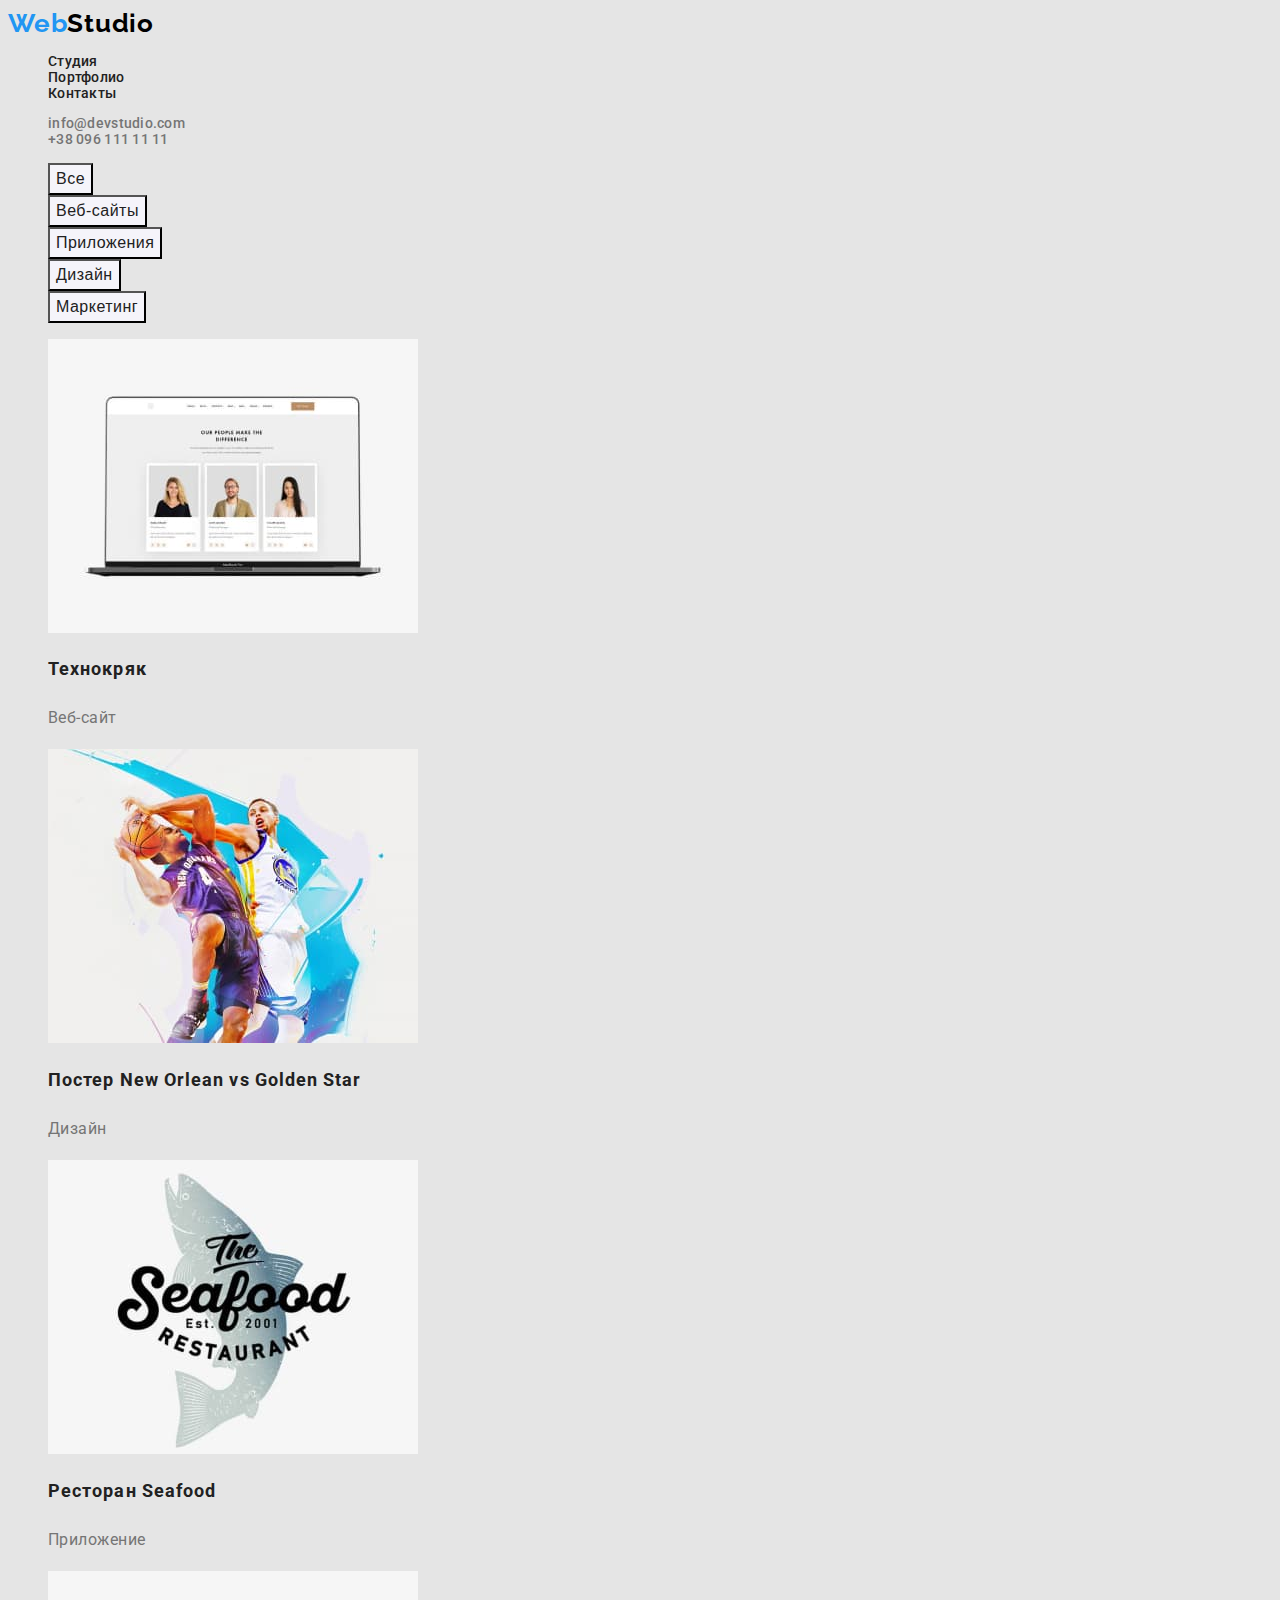
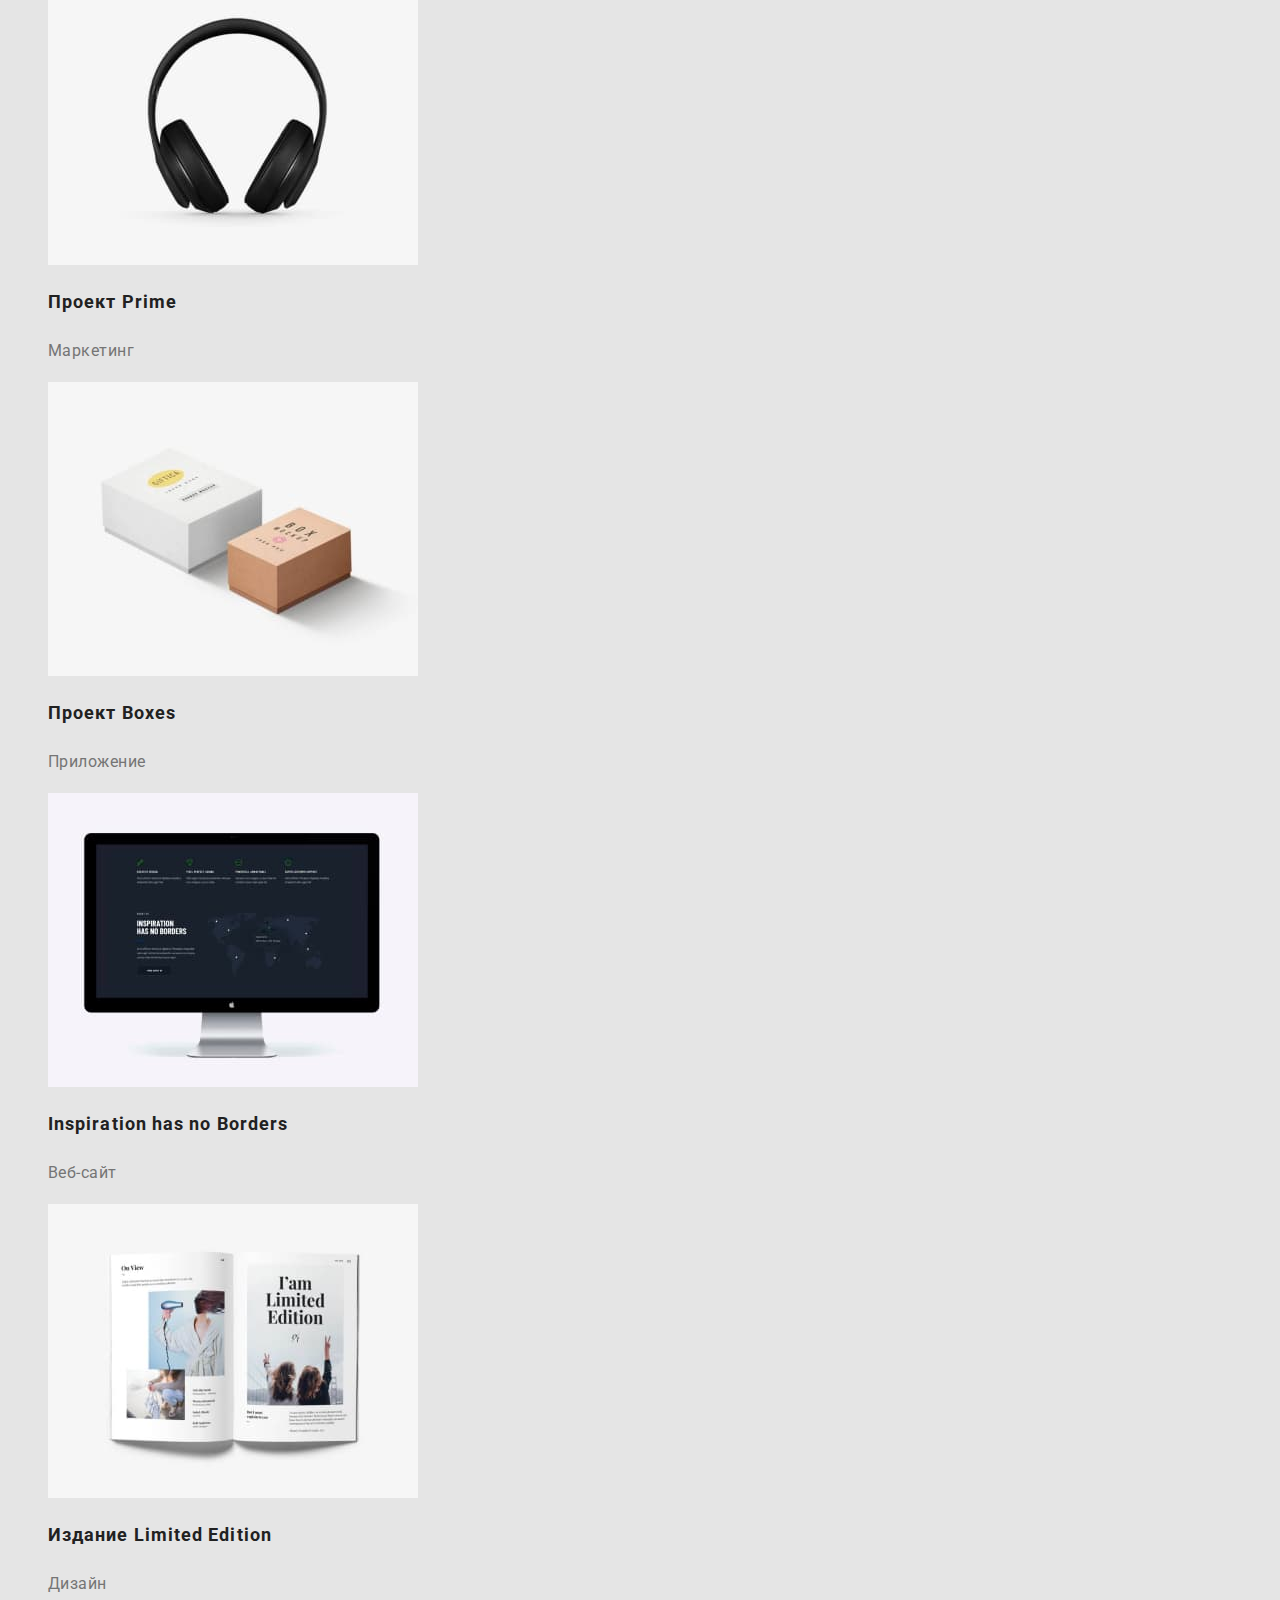
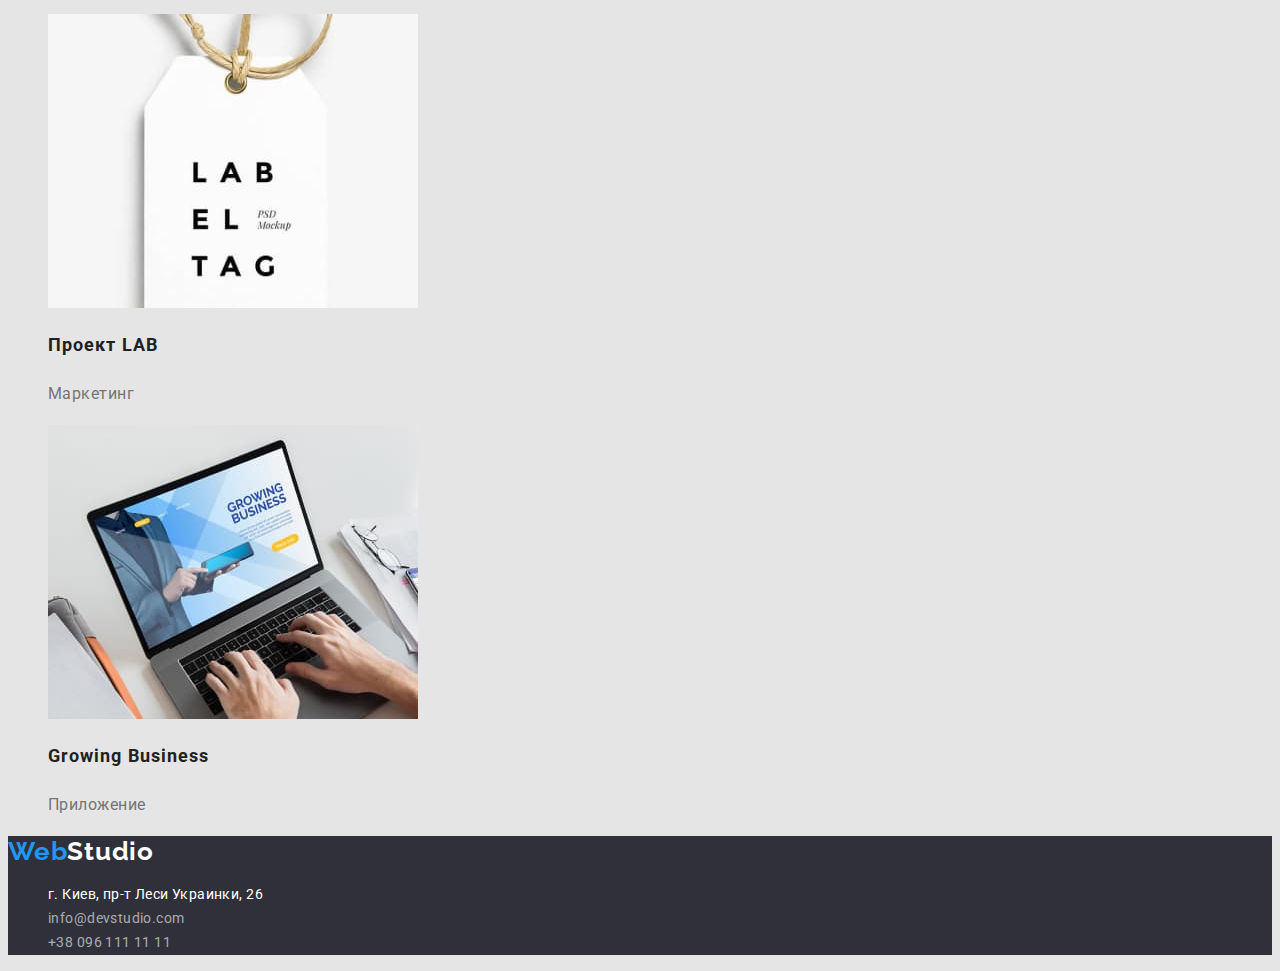
==== portfolio.html @ 19f9cd27 "finali commit hw2" ====
<!DOCTYPE html>
<html lang="ru">
<head>
    <meta charset="UTF-8">
    <meta http-equiv="X-UA-Compatible" content="IE=edge">
    <meta name="viewport" content="width=device-width, initial-scale=1.0">
    <link rel="preconnect" href="https://fonts.googleapis.com">
    <link rel="preconnect" href="https://fonts.gstatic.com" crossorigin>
    <link href="https://fonts.googleapis.com/css2?family=Raleway:wght@700&family=Roboto:wght@400;500;700;900&display=swap"
        rel="stylesheet">
    <link rel="stylesheet" href="./css/styles.css">
    <title>Document</title>
</head>
<body>
    <!-- Шапка сайта -->
    <header class="header">
        <nav class="navigation">
            <a class="logo" href="./index.html">Web<span class="logo-accent">Studio</span></a>
            <ul class="nav-list">
                <li class="nav-list-item"><a class="nav-list-link" href="./index.html">Студия</a></li>
                <li class="nav-list-item"><a class="nav-list-link" href="#">Портфолио</a></li>
                <li class="nav-list-item"><a class="nav-list-link" href="#">Контакты</a></li>
            </ul>
        </nav>
        <ul class="adress-list">
            <li class="adress-list-item"><a class="adress-list-link" href="mailto:info@devstudio.com">info@devstudio.com</a>
            </li>
            <li class="adress-list-item"><a class="adress-list-link" href="tel:+380961111111">+38 096 111 11 11</a></li>
        </ul>
    </header>

    <!-- Main -->
    <main class="portfolio-main">
        <section class="portfolio-list">
            <!-- filter buttons -->
            <ul class="filter-list-btn">
                <li class="filter-list-item"><button class="filter-btn" type="button">Все</button></li>
                <li class="filter-list-item"><button class="filter-btn" type="button">Веб-сайты</button></li>
                <li class="filter-list-item"><button class="filter-btn" type="button">Приложения</button></li>
                <li class="filter-list-item"><button class="filter-btn" type="button">Дизайн</button></li>
                <li class="filter-list-item"><button class="filter-btn" type="button">Маркетинг</button></li>
            </ul>
           
            <!-- projects list -->
            <ul class="portf-projects-list">
                <li class="portf-projects-list-item">
                    <a class="portf-projects-list-link" href="#">
                        <img class="portf-projects-img" src="./images/proj2(1).jpg" alt="Teхнокряк" width="370" height="294"/>
                            <h2 class="portf-projects-title">Технокряк</h2>
                            <p class="portf-projects-description">Веб-сайт</p>
                     </a>
                </li>
                <li class="portf-projects-list-item">
                    <a class="portf-projects-list-link" href="#">
                        <img class="portf-projects-img" src="./images/proj2(2).jpg" alt="Постер New Orlean vs Golden Star" width="370" height="294"/>
                            <h2 class="portf-projects-title">Постер New Orlean vs Golden Star</h2>
                            <p class="portf-projects-description">Дизайн</p>
                     </a>
                </li>
                <li class="portf-projects-list-item">
                    <a class="portf-projects-list-link" href="#">
                        <img class="portf-projects-img" src="./images/proj2(3).jpg" alt="Ресторан Seafood" width="370" height="294"/>
                        <h2 class="portf-projects-title">Ресторан Seafood</h2>
                        <p class="portf-projects-description">Приложение</p>
                     </a>
                </li>
                <li class="portf-projects-list-item">
                    <a class="portf-projects-list-link" href="#">
                        <img class="portf-projects-img" src="./images/proj2(4).jpg" alt="Проект Prime" width="370" height="294"/>
                        <h2 class="portf-projects-title">Проект Prime</h2>
                        <p class="portf-projects-description">Маркетинг</p>
                    </a>
                </li>
                <li class="portf-projects-list-item">
                    <a class="portf-projects-list-link" href="#">
                        <img class="portf-projects-img" src="./images/proj2(5).jpg" alt="Проект Boxes" width="370" height="294"/>
                        <h2 class="portf-projects-title">Проект Boxes</h2>
                        <p class="portf-projects-description">Приложение</p>
                    </a>
                </li>
                <li class="portf-projects-list-item">
                    <a class="portf-projects-list-link" href="#">
                        <img class="portf-projects-img" src="./images/proj2(6).jpg" alt="Inspiration has no Borders" width="370" height="294"/>
                        <h2 class="portf-projects-title">Inspiration has no Borders</h2>
                        <p class="portf-projects-description">Веб-сайт</p>
                    </a>
                </li>
                <li class="portf-projects-list-item">
                    <a class="portf-projects-list-link" href="#">
                        <img class="portf-projects-img" src="./images/proj2(7).jpg" alt="Издание Limited Edition" width="370" height="294"/>
                        <h2 class="portf-projects-title">Издание Limited Edition</h2>
                        <p class="portf-projects-description">Дизайн</p>
                    </a>
                </li>
                <li class="portf-projects-list-item">
                    <a class="portf-projects-list-link" href="#">
                        <img class="portf-projects-img" src="./images/proj2(8).jpg" alt="Проект LAB" width="370" height="294"/>
                        <h2 class="portf-projects-title">Проект LAB</h2>
                        <p class="portf-projects-description">Маркетинг</p>
                    </a>
                </li>
                <li class="portf-projects-list-item">
                    <a class="portf-projects-list-link" href="#">
                        <img class="portf-projects-img" src="./images/proj2(9).jpg" alt="Growing Business" width="370" height="294"/>
                        <h2 class="portf-projects-title">Growing Business</h2>
                        <p class="portf-projects-description">Приложение</p>
                        
                    </a>
                </li>  
            </ul>      
        </section>
    </main>

    <!-- Футер -->
    <footer class="footer">
        <a class="logo" href="./index.html">Web<span class="logo-accent-light">Studio</span></a>
        <address class="footer-adress">
            <ul class="footer-adress-list">
                <li class="footer-adress-list-item"><a class="footer-adress-map-link"
                        href="https://goo.gl/maps/aLxLgrp7FurH3zzR9" target="_blank" rel="nofollow noreferrer noopener">г.
                        Киев, пр-т Леси Украинки, 26</a></li>
                <li class="footer-adress-list-item"><a class="footer-adress-link"
                        href="mailto:info@devstudio.com">info@devstudio.com</a></li>
                <li class="footer-adress-list-item"><a class="footer-adress-link" href="tel:+380961111111">+38 096 111 11
                        11</a></li>
            </ul>
        </address>
    </footer>
</body>
</html>
---- css/styles.css ----
:root {
  --accent-color: #2196f3;
  --main-text-color: #212121;
  --main-backgraund-color: #e5e5e5;
  --logo-accent-color: #000000;
  --description-color: #757575;
  --hero-backgraund-color: #2f303a;
  --title-color: #ffffff;
  --adress-color: rgba(255, 255, 255, 0.6);
  --filtr-button-color: #f5f4fa;
}

body {
  font-family: 'Roboto', sans-serif;
  color: var(--main-text-color);
  background-color: var(--main-backgraund-color);
}

/* header */
.header {
}
.navigation {
}
.logo {
  color: var(--accent-color);
  font-family: 'Raleway', sans-serif;
  font-weight: 700;
  font-size: 26px;
  line-height: 1.192;
  letter-spacing: 0.03em;
  text-decoration: none;
}
.logo-accent {
  color: var(--logo-accent-color);
}
.nav-list {
  font-weight: 500;
  font-size: 14px;
  line-height: 1.143;
  letter-spacing: 0.02em;
  list-style: none;
}
.nav-list-item {
}
.nav-list-link {
  text-decoration: none;
  color: var(--main-text-color);
}
.nav-list-link:hover,
.nav-list-link:focus {
  color: var(--accent-color);
}
.adress-list {
  font-weight: 500;
  font-size: 14px;
  line-height: 1.143;
  letter-spacing: 0.02em;
  list-style: none;
}
.adress-list-item {
}
.adress-list-link {
  text-decoration: none;
  color: var(--description-color);
}
.adress-list-link:hover,
.adress-list-link:focus {
  color: var(--accent-color);
}

/* main */
.main {
}
/* hero */
.hero {
  background-color: var(--hero-backgraund-color);
  text-align: center;
}
.hero-title {
  font-weight: 900;
  font-size: 44px;
  line-height: 1.363;

  letter-spacing: 0.06em;
  text-transform: uppercase;

  color: var(--title-color);
}
.hero-but {
  font-weight: bold;
  font-size: 16px;
  line-height: 1.87;
  align-items: center;
  text-align: center;
  letter-spacing: 0.06em;

  color: var(--title-color);
  background-color: var(--accent-color);
  cursor: pointer;
}

/* особенности */
.about {
}
.about-title {
  visibility: hidden;
}
.about-list {
  list-style: none;
}
.about-list-item {
}
.about-list-title {
  font-weight: bold;
  font-size: 14px;
  line-height: 1.143;
  letter-spacing: 0.03em;
  text-transform: uppercase;
}
.about-list-description {
  font-size: 14px;
  line-height: 1.71;
  letter-spacing: 0.03em;

  color: var(--description-color);
}
.works {
}
.works-title {
  font-weight: 700;
  font-size: 36px;
  line-height: 1.167;
  text-align: center;
  letter-spacing: 0.03em;
}
.works-list {
  list-style: none;
}
.works-list-item {
}
.works-list-img {
}
.team {
}

/* team-title=works-title */
.team-title {
  font-weight: 700;
  font-size: 36px;
  line-height: 1.167;
  text-align: center;
  letter-spacing: 0.03em;
}
.team-list {
  list-style: none;
}
.team-list-item {
}
.team-list-img {
}
.team-list-title {
  font-weight: 500;
  font-size: 16px;
  line-height: 1.188;
  letter-spacing: 0.03em;
}
.team-list-description {
  font-size: 16px;
  line-height: 1.188;
  letter-spacing: 0.03em;

  color: var(--description-color);
}

/* footer */
.footer {
  background-color: var(--hero-backgraund-color);
}
.footer-adress {
}
.footer-adress-list {
  list-style: none;
}
.footer-adress-list-item {
}
.footer-adress-map-link {
  font-style: normal;
  font-weight: 400;
  font-size: 14px;
  line-height: 1.714;
  letter-spacing: 0.03em;
  text-decoration: none;

  color: var(--title-color);
}
.footer-adress-map-link:hover,
.footer-adress-map-link:focus,
.footer-adress-link:focus,
.footer-adress-link:hover {
  color: var(--accent-color);
}
.footer-adress-link {
  text-decoration: none;
  font-style: normal;
  font-weight: 400;
  font-size: 14px;
  line-height: 1.714;
  letter-spacing: 0.03em;
  color: var(--adress-color);
}
.logo-accent-light {
  color: var(--title-color);
}

/* Portfolio */
/* main */
.portfolio-main {
}
.portfolio-list {
}
.filter-list-btn {
}
.filter-btn {
  cursor: pointer;
  background-color: var(--filtr-button-color);
  font-weight: 500;
  font-size: 16px;
  line-height: 1.62;
  text-align: center;
  letter-spacing: 0.03em;
  color: var(--main-text-color);
}

.filter-btn:focus,
.filter-btn:hover {
  color: var(--title-color);
  background-color: var(--accent-color);
}

.filter-list-item {
  list-style: none;
}

.portf-projects-list {
  list-style: none;
}
.portf-projects-list-item {
}
.portf-projects-list-link {
  text-decoration: none;
}
.portf-projects-img {
}
.portf-projects-title {
  font-weight: 700;
  font-size: 18px;
  line-height: 2;
  letter-spacing: 0.06em;
  color: var(--main-text-color);
}
.portf-projects-description {
  font-size: 16px;
  line-height: 1.87;
  letter-spacing: 0.03em;
  color: var(--description-color);
}
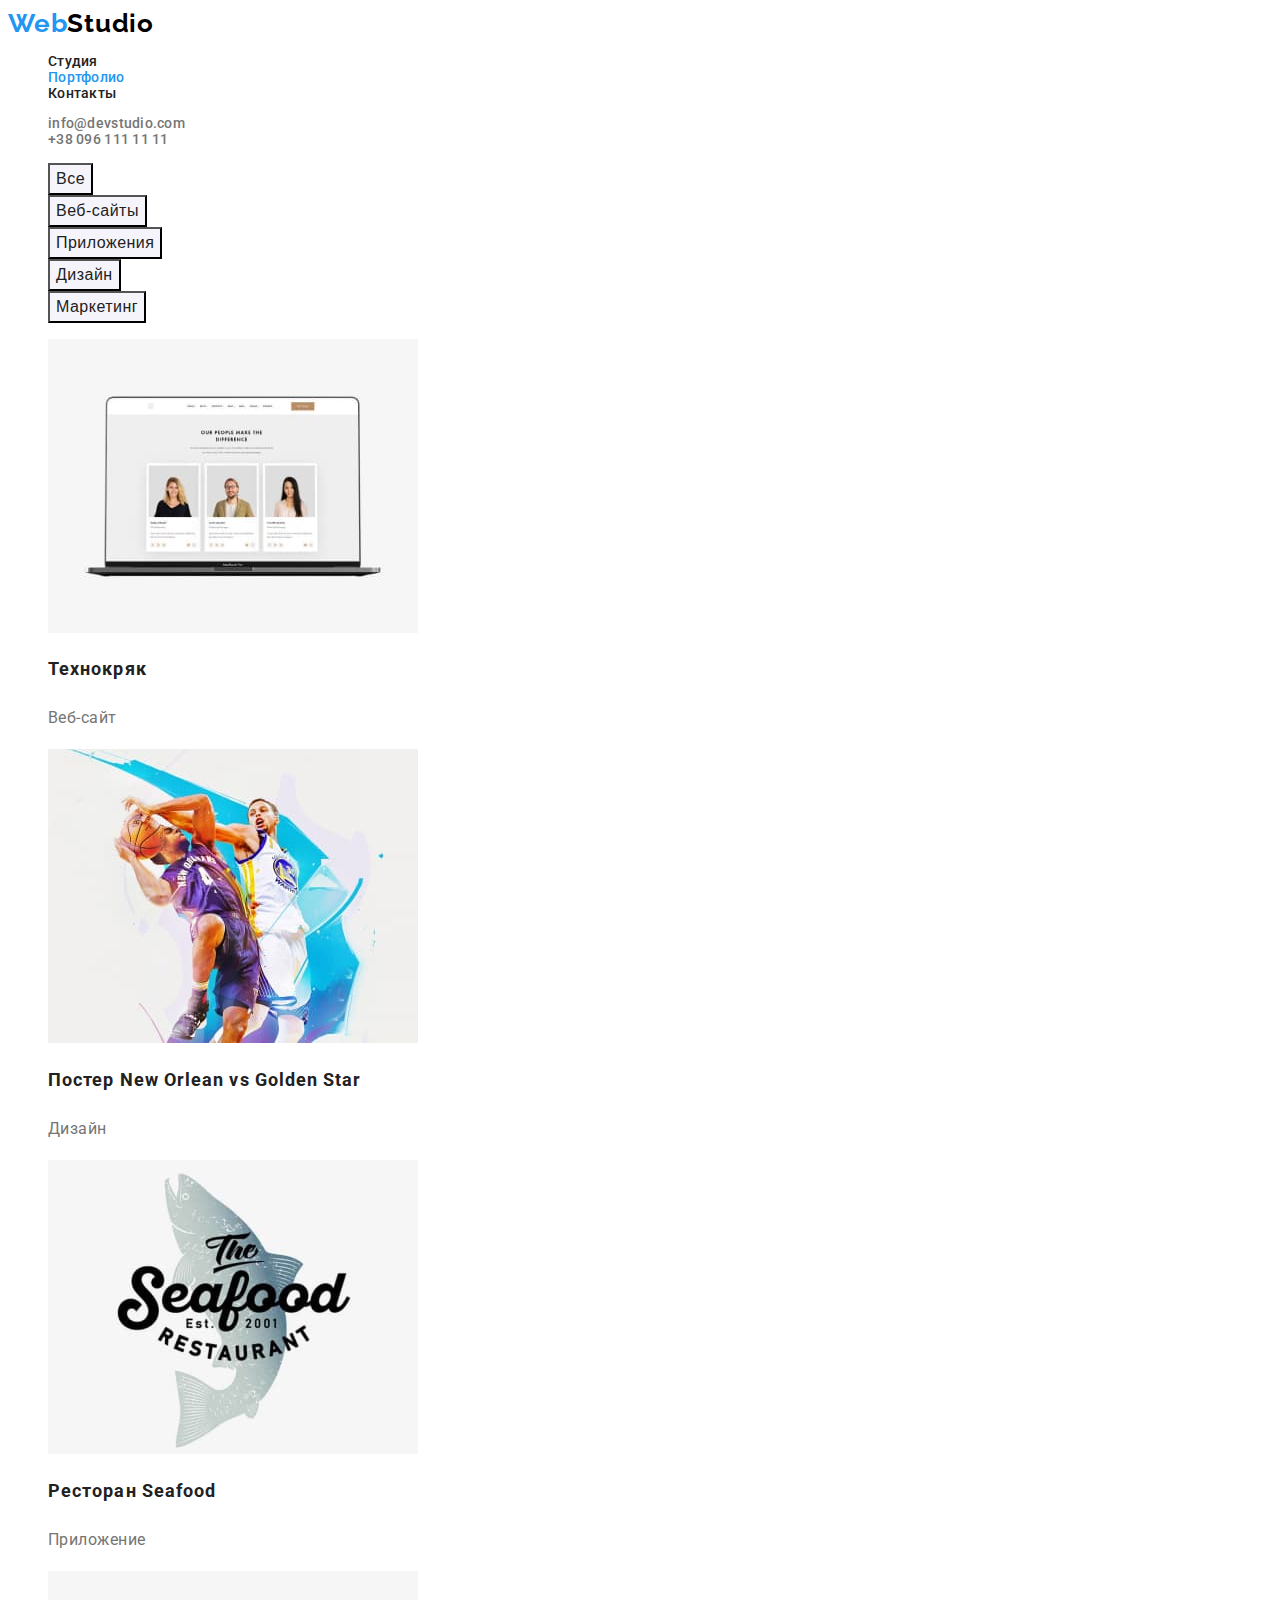
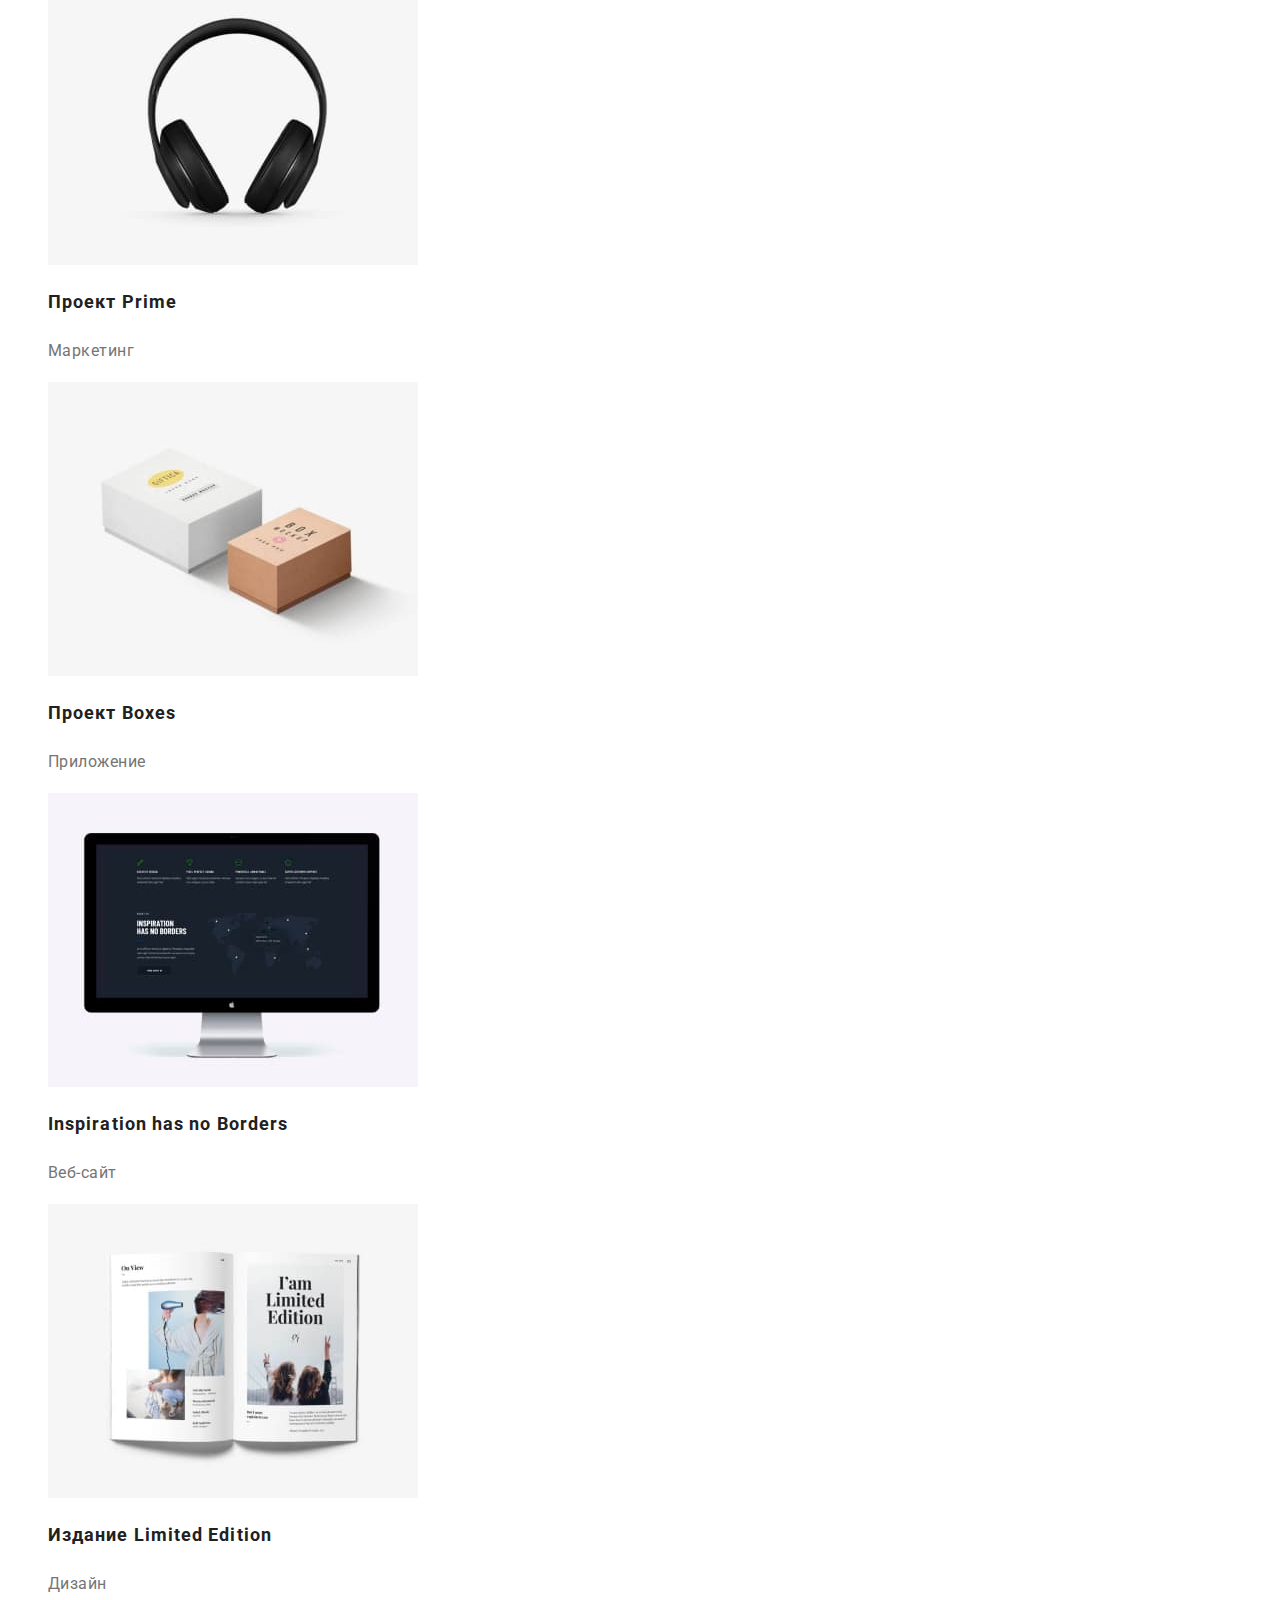
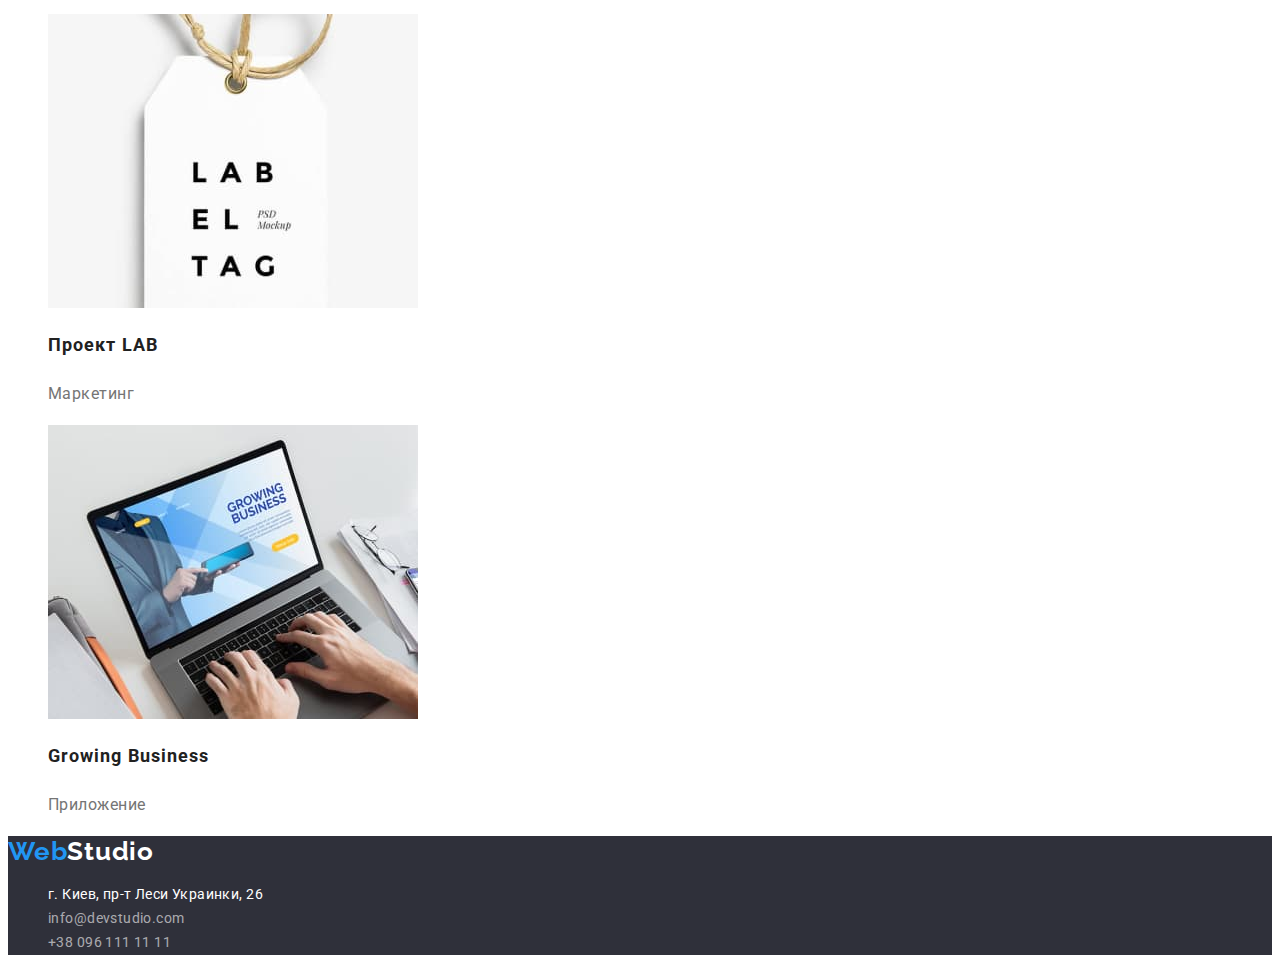
==== commit 8229174a: "bugfix" ====
--- a/portfolio.html
+++ b/portfolio.html
@@ -18,7 +18,7 @@
             <a class="logo" href="./index.html">Web<span class="logo-accent">Studio</span></a>
             <ul class="nav-list">
                 <li class="nav-list-item"><a class="nav-list-link" href="./index.html">Студия</a></li>
-                <li class="nav-list-item"><a class="nav-list-link" href="#">Портфолио</a></li>
+                <li class="nav-list-item"><a class="nav-list-link on-page" href="#">Портфолио</a></li>
                 <li class="nav-list-item"><a class="nav-list-link" href="#">Контакты</a></li>
             </ul>
         </nav>
--- a/css/styles.css
+++ b/css/styles.css
@@ -8,12 +8,12 @@
   --title-color: #ffffff;
   --adress-color: rgba(255, 255, 255, 0.6);
   --filtr-button-color: #f5f4fa;
+  --hero-but-hover-color: #188ce8;
 }
 
 body {
   font-family: 'Roboto', sans-serif;
   color: var(--main-text-color);
-  background-color: var(--main-backgraund-color);
 }
 
 /* header */
@@ -45,6 +45,9 @@
 .nav-list-link {
   text-decoration: none;
   color: var(--main-text-color);
+}
+.on-page {
+  color: var(--accent-color);
 }
 .nav-list-link:hover,
 .nav-list-link:focus {
@@ -98,6 +101,10 @@
   background-color: var(--accent-color);
   cursor: pointer;
 }
+.hero-but:hover,
+.hero-but:focus {
+  background-color: var(--hero-but-hover-color);
+}
 
 /* особенности */
 .about {
@@ -141,6 +148,7 @@
 .works-list-img {
 }
 .team {
+  background-color: #f5f4fa;
 }
 
 /* team-title=works-title */
